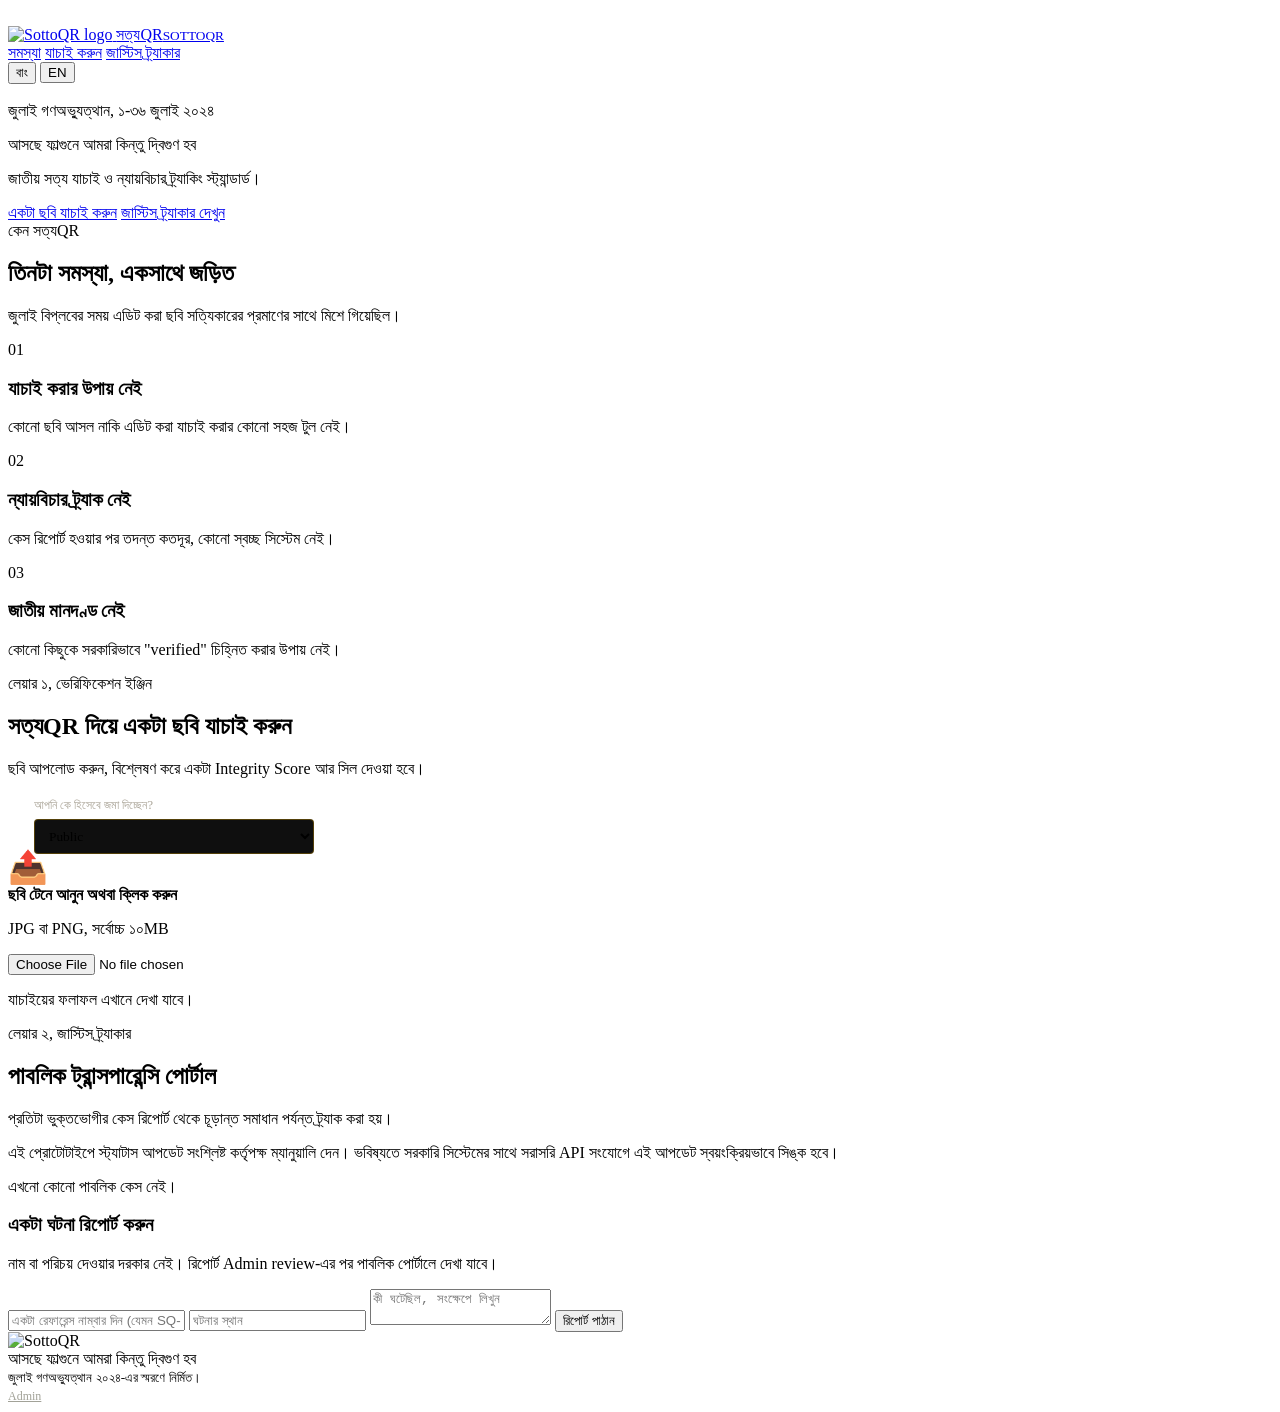
==== sottoqr/templates/index.html @ b99c2cec "first" ====
<!DOCTYPE html>
<html lang="bn" lang-mode="bn">
<head>
<meta charset="UTF-8" />
<meta name="viewport" content="width=device-width, initial-scale=1.0" />
<title>SottoQR - সত্যQR</title>
<link rel="icon" type="image/jpeg" href="/static/img/logo.jpg" />
<link rel="preconnect" href="https://fonts.googleapis.com">
<link href="https://fonts.googleapis.com/css2?family=Baloo+Da+2:wght@600;700;800&family=Anton&family=Noto+Sans+Bengali:wght@400;600;700&family=Noto+Sans:wght@400;600;700&display=swap" rel="stylesheet">
<link rel="stylesheet" href="/static/css/style.css" />
</head>
<body>

<div class="poster-wall" aria-hidden="true">
<img src="/static/img/poster-longmarch.jpg" alt="" /><img src="/static/img/poster-sunburst.jpg" alt="" /><img src="/static/img/poster-18years.jpg" alt="" /><img src="/static/img/poster-salute.jpg" alt="" /><img src="/static/img/poster-red.jpg" alt="" /><img src="/static/img/poster-stepdown.jpg" alt="" /><img src="/static/img/collage.jpg" alt="" /><img src="/static/img/poster-red.jpg" alt="" /><img src="/static/img/poster-longmarch.jpg" alt="" /><img src="/static/img/collage.jpg" alt="" /><img src="/static/img/poster-red.jpg" alt="" /><img src="/static/img/collage.jpg" alt="" /><img src="/static/img/poster-sunburst.jpg" alt="" /><img src="/static/img/poster-red.jpg" alt="" /><img src="/static/img/poster-18years.jpg" alt="" /><img src="/static/img/poster-red.jpg" alt="" /><img src="/static/img/poster-sunburst.jpg" alt="" /><img src="/static/img/poster-red.jpg" alt="" /><img src="/static/img/collage.jpg" alt="" /><img src="/static/img/poster-18years.jpg" alt="" /><img src="/static/img/poster-red.jpg" alt="" /><img src="/static/img/poster-stepdown.jpg" alt="" /><img src="/static/img/collage.jpg" alt="" /><img src="/static/img/poster-red.jpg" alt="" /><img src="/static/img/poster-sunburst.jpg" alt="" /><img src="/static/img/poster-salute.jpg" alt="" /><img src="/static/img/collage.jpg" alt="" /><img src="/static/img/poster-red.jpg" alt="" /><img src="/static/img/collage.jpg" alt="" /><img src="/static/img/poster-18years.jpg" alt="" /><img src="/static/img/poster-red.jpg" alt="" /><img src="/static/img/poster-sunburst.jpg" alt="" /><img src="/static/img/poster-red.jpg" alt="" /><img src="/static/img/collage.jpg" alt="" /><img src="/static/img/poster-stepdown.jpg" alt="" /><img src="/static/img/poster-sunburst.jpg" alt="" /><img src="/static/img/poster-longmarch.jpg" alt="" /><img src="/static/img/poster-18years.jpg" alt="" /><img src="/static/img/poster-sunburst.jpg" alt="" /><img src="/static/img/collage.jpg" alt="" /><img src="/static/img/poster-red.jpg" alt="" /><img src="/static/img/collage.jpg" alt="" /><img src="/static/img/poster-longmarch.jpg" alt="" /><img src="/static/img/collage.jpg" alt="" /><img src="/static/img/poster-stepdown.jpg" alt="" /><img src="/static/img/poster-salute.jpg" alt="" /><img src="/static/img/poster-sunburst.jpg" alt="" /><img src="/static/img/poster-red.jpg" alt="" /><img src="/static/img/collage.jpg" alt="" /><img src="/static/img/poster-salute.jpg" alt="" /><img src="/static/img/poster-sunburst.jpg" alt="" /><img src="/static/img/poster-longmarch.jpg" alt="" /><img src="/static/img/poster-red.jpg" alt="" /><img src="/static/img/collage.jpg" alt="" /><img src="/static/img/poster-salute.jpg" alt="" /><img src="/static/img/poster-red.jpg" alt="" /><img src="/static/img/collage.jpg" alt="" /><img src="/static/img/poster-red.jpg" alt="" /><img src="/static/img/collage.jpg" alt="" /><img src="/static/img/poster-sunburst.jpg" alt="" />
</div>
<div class="poster-wall-overlay" aria-hidden="true"></div>

<nav class="nav">
  <div class="nav-inner">
    <a class="brand" href="#top">
      <img class="brand-logo" src="/static/img/logo.jpg" alt="SottoQR logo" />
      <span class="brand-name" data-i18n="brandName">সত্যQR<small>SOTTOQR</small></span>
    </a>
    <div class="nav-links">
      <a class="section-link" href="#problem" data-i18n="navAbout">সমস্যা</a>
      <a class="section-link" href="#verify" data-i18n="navVerify">যাচাই করুন</a>
      <a class="section-link" href="#portal" data-i18n="navPortal">জাস্টিস ট্র্যাকার</a>
      <div class="lang-switch">
        <button data-lang="bn" class="active">বাং</button>
        <button data-lang="en">EN</button>
      </div>
    </div>
  </div>
</nav>

<header class="hero" id="top">
  <img class="hero-fist" src="/static/img/fist-icon.png" alt="" aria-hidden="true" />
  <div class="hero-content">
    <span class="hero-eyebrow" data-i18n="heroEyebrow">জুলাই গণঅভ্যুত্থান, ১-৩৬ জুলাই ২০২৪</span>
    <p class="hero-tagline" data-i18n="heroTagline">আসছে ফাল্গুনে আমরা কিন্তু দ্বিগুণ হব</p>
    <p class="hero-sub" data-i18n="heroSub">জাতীয় সত্য যাচাই ও ন্যায়বিচার ট্র্যাকিং স্ট্যান্ডার্ড।</p>
    <div class="hero-ctas">
      <a href="#verify" class="btn btn-primary" data-i18n="heroCta1">একটা ছবি যাচাই করুন</a>
      <a href="#portal" class="btn btn-outline" data-i18n="heroCta2">জাস্টিস ট্র্যাকার দেখুন</a>
    </div>
  </div>
</header>

<section class="section section-panel" id="problem">
  <div class="wrap">
    <div class="section-eyebrow" data-i18n="problemEyebrow">কেন সত্যQR</div>
    <h2 class="section-title" data-i18n="problemTitle">তিনটা সমস্যা, একসাথে জড়িত</h2>
    <p class="section-desc" data-i18n="problemDesc">জুলাই বিপ্লবের সময় এডিট করা ছবি সত্যিকারের প্রমাণের সাথে মিশে গিয়েছিল।</p>

    <div class="problem-grid">
      <div class="problem-card">
        <div class="num">01</div>
        <h3 data-i18n="p1title">যাচাই করার উপায় নেই</h3>
        <p data-i18n="p1desc">কোনো ছবি আসল নাকি এডিট করা যাচাই করার কোনো সহজ টুল নেই।</p>
      </div>
      <div class="problem-card">
        <div class="num">02</div>
        <h3 data-i18n="p2title">ন্যায়বিচার ট্র্যাক নেই</h3>
        <p data-i18n="p2desc">কেস রিপোর্ট হওয়ার পর তদন্ত কতদূর, কোনো স্বচ্ছ সিস্টেম নেই।</p>
      </div>
      <div class="problem-card">
        <div class="num">03</div>
        <h3 data-i18n="p3title">জাতীয় মানদণ্ড নেই</h3>
        <p data-i18n="p3desc">কোনো কিছুকে সরকারিভাবে "verified" চিহ্নিত করার উপায় নেই।</p>
      </div>
    </div>
  </div>
</section>

<section class="section" id="verify">
  <div class="wrap">
    <div class="section-eyebrow" data-i18n="verifyEyebrow">লেয়ার ১, ভেরিফিকেশন ইঞ্জিন</div>
    <h2 class="section-title" data-i18n="verifyTitle">সত্যQR দিয়ে একটা ছবি যাচাই করুন</h2>
    <p class="section-desc" data-i18n="verifyDesc">ছবি আপলোড করুন, বিশ্লেষণ করে একটা Integrity Score আর সিল দেওয়া হবে।</p>

    <div class="verify-panel">
      <div style="grid-column: 1 / -1; margin: 20px 26px -6px;">
        <label style="font-size:0.78rem; color:#a9a396; display:block; margin-bottom:6px;" data-i18n="roleLabel">আপনি কে হিসেবে জমা দিচ্ছেন?</label>
        <select id="uploaderRole" style="width:100%; max-width:280px; background:#0f0f0f; border:1px solid rgba(245,183,0,0.3); color:var(--ink); padding:8px 10px; border-radius:4px; font-family:inherit;">
          <option value="Journalist">Journalist</option>
          <option value="Witness">Witness</option>
          <option value="Investigator">Investigator</option>
          <option value="Public" selected>Public</option>
        </select>
      </div>
      <div class="dropzone" id="dropzone">
        <div style="font-size:2rem;">📤</div>
        <div style="font-weight:700;" data-i18n="dropzoneMain">ছবি টেনে আনুন অথবা ক্লিক করুন</div>
        <p data-i18n="dropzoneSub">JPG বা PNG, সর্বোচ্চ ১০MB</p>
        <input type="file" id="fileInput" accept="image/jpeg,image/png" />
      </div>
      <div class="result-panel" id="resultPanel">
        <p class="placeholder-msg" data-i18n="resultPlaceholder">যাচাইয়ের ফলাফল এখানে দেখা যাবে।</p>
      </div>
    </div>
  </div>
</section>

<section class="section section-panel" id="portal">
  <div class="wrap">
    <div class="section-eyebrow" data-i18n="portalEyebrow">লেয়ার ২, জাস্টিস ট্র্যাকার</div>
    <h2 class="section-title" data-i18n="portalTitle">পাবলিক ট্রান্সপারেন্সি পোর্টাল</h2>
    <p class="section-desc" data-i18n="portalDesc">প্রতিটা ভুক্তভোগীর কেস রিপোর্ট থেকে চূড়ান্ত সমাধান পর্যন্ত ট্র্যাক করা হয়।</p>
    <div class="tracker-disclaimer" data-i18n="portalDisclaimer">এই প্রোটোটাইপে স্ট্যাটাস আপডেট সংশ্লিষ্ট কর্তৃপক্ষ ম্যানুয়ালি দেন। ভবিষ্যতে সরকারি সিস্টেমের সাথে সরাসরি API সংযোগে এই আপডেট স্বয়ংক্রিয়ভাবে সিঙ্ক হবে।</div>

    <div class="case-grid" id="caseGrid">
      <p class="placeholder-msg" data-i18n="noCases">এখনো কোনো পাবলিক কেস নেই।</p>
    </div>

    <div class="report-box" id="reportBox">
      <h3 data-i18n="reportTitle">একটা ঘটনা রিপোর্ট করুন</h3>
      <p class="section-desc" data-i18n="reportDesc" style="margin-top:6px;">নাম বা পরিচয় দেওয়ার দরকার নেই। রিপোর্ট Admin review-এর পর পাবলিক পোর্টালে দেখা যাবে।</p>
      <form id="reportForm">
        <input type="text" id="reportRef" data-i18n-placeholder="reportRefPh" placeholder="একটা রেফারেন্স নাম্বার দিন (যেমন SQ-2026-0042)" required />
        <input type="text" id="reportLocation" data-i18n-placeholder="reportLocationPh" placeholder="ঘটনার স্থান" />
        <textarea id="reportSummary" data-i18n-placeholder="reportSummaryPh" placeholder="কী ঘটেছিল, সংক্ষেপে লিখুন"></textarea>
        <button type="submit" class="btn btn-primary" data-i18n="reportSubmit">রিপোর্ট পাঠান</button>
      </form>
      <div id="reportMsg"></div>
    </div>
  </div>
</section>

<footer class="footer">
  <div class="wrap footer-inner">
    <div class="footer-brand">
      <img src="/static/img/logo.jpg" alt="SottoQR" />
      <div>
        <div class="footer-slogan" data-i18n="footerSlogan">আসছে ফাল্গুনে আমরা কিন্তু দ্বিগুণ হব</div>
        <small data-i18n="footerNote">জুলাই গণঅভ্যুত্থান ২০২৪-এর স্মরণে নির্মিত।</small>
      </div>
    </div>
    <a href="/admin" style="font-size:0.75rem; color:#665; opacity:0.6;">Admin</a>
  </div>
</footer>

<script src="/static/js/main.js"></script>
</body>
</html>
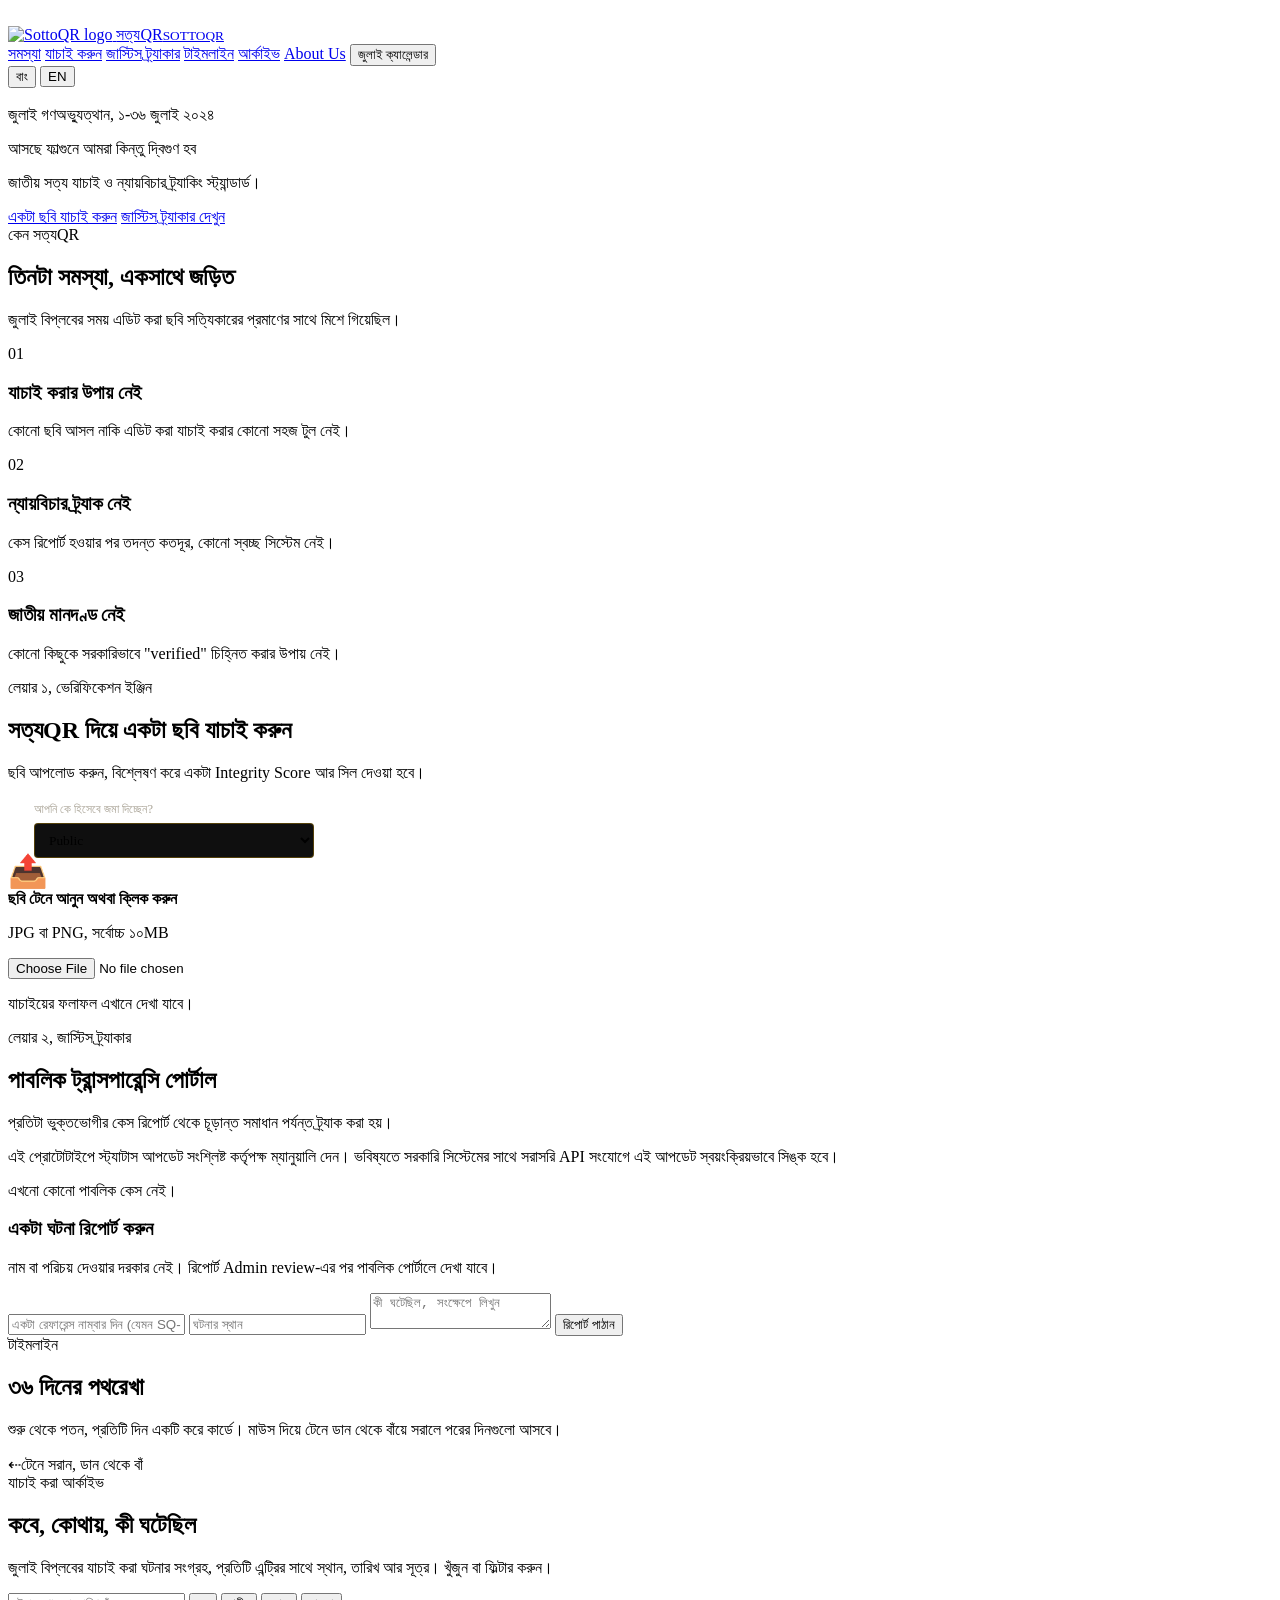
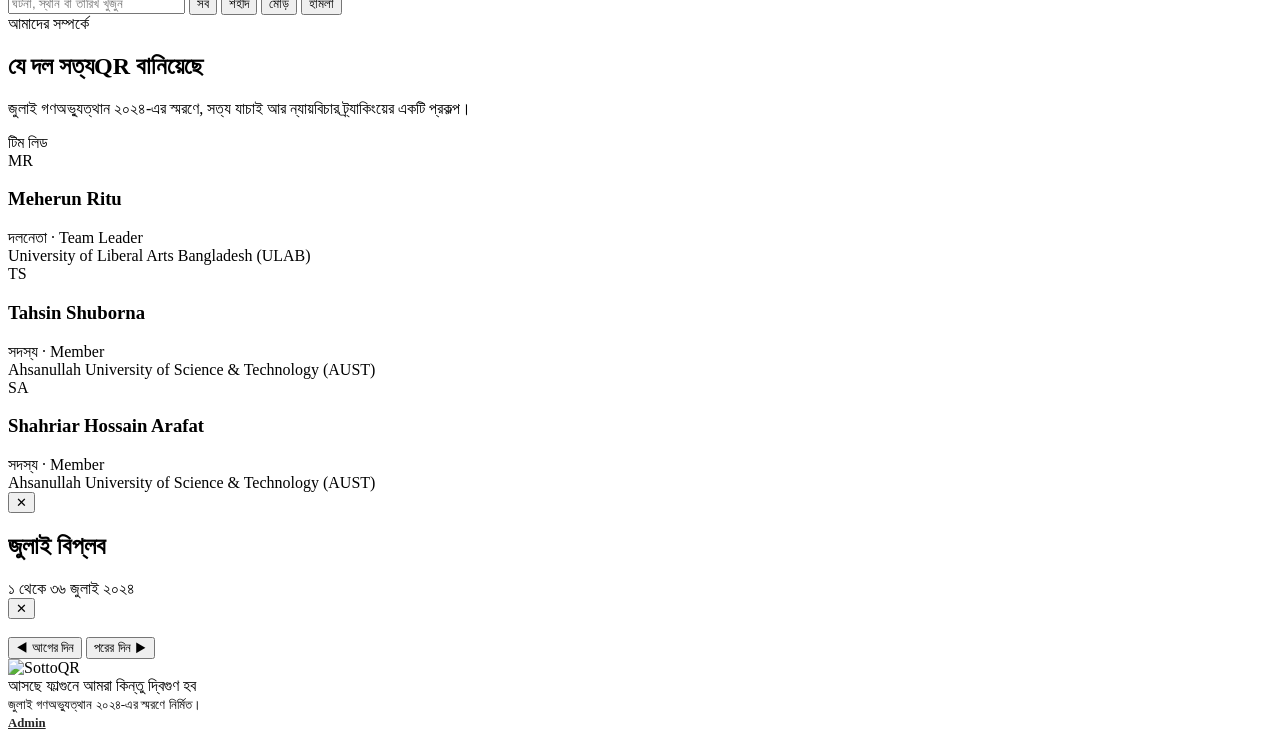
==== commit c2681a10: "new" ====
--- a/sottoqr/templates/index.html
+++ b/sottoqr/templates/index.html
@@ -26,6 +26,10 @@
       <a class="section-link" href="#problem" data-i18n="navAbout">সমস্যা</a>
       <a class="section-link" href="#verify" data-i18n="navVerify">যাচাই করুন</a>
       <a class="section-link" href="#portal" data-i18n="navPortal">জাস্টিস ট্র্যাকার</a>
+      <a class="section-link" href="#timeline" data-i18n="navTimeline">টাইমলাইন</a>
+      <a class="section-link" href="#archive" data-i18n="navArchive">আর্কাইভ</a>
+      <a class="section-link" href="#about" data-i18n="navAboutUs">About Us</a>
+      <button class="ju-july-btn" id="openCal"><span data-i18n="julyBtn">জুলাই ক্যালেন্ডার</span></button>
       <div class="lang-switch">
         <button data-lang="bn" class="active">বাং</button>
         <button data-lang="en">EN</button>
@@ -127,6 +131,95 @@
   </div>
 </section>
 
+<section class="ju-section" id="timeline">
+  <div class="wrap">
+    <div class="ju-kicker" data-i18n="tlKicker">টাইমলাইন</div>
+    <h2 class="ju-title" data-i18n="tlTitle">৩৬ দিনের পথরেখা</h2>
+    <p class="ju-desc" data-i18n="tlDesc">শুরু থেকে পতন, প্রতিটি দিন একটি করে কার্ডে। মাউস দিয়ে টেনে ডান থেকে বাঁয়ে সরালে পরের দিনগুলো আসবে।</p>
+    <div class="ju-tl-hint"><span class="arrow">&#8672;</span><span data-i18n="tlHint">টেনে সরান, ডান থেকে বাঁ</span></div>
+    <div class="ju-rail" id="tlRail" tabindex="0" aria-label="July uprising timeline">
+      <div class="ju-track" id="tlTrack"></div>
+    </div>
+  </div>
+</section>
+
+<section class="ju-section alt" id="archive">
+  <div class="wrap">
+    <div class="ju-kicker" data-i18n="arKicker">যাচাই করা আর্কাইভ</div>
+    <h2 class="ju-title" data-i18n="arTitle">কবে, কোথায়, কী ঘটেছিল</h2>
+    <p class="ju-desc" data-i18n="arDesc">জুলাই বিপ্লবের যাচাই করা ঘটনার সংগ্রহ, প্রতিটি এন্ট্রির সাথে স্থান, তারিখ আর সূত্র। খুঁজুন বা ফিল্টার করুন।</p>
+    <div class="ju-arch-tools">
+      <input class="ju-search" id="archSearch" data-i18n-ph="arSearchPh" placeholder="ঘটনা, স্থান বা তারিখ খুঁজুন" />
+      <button class="ju-chip active" data-cat="all" data-i18n="arAll">সব</button>
+      <button class="ju-chip" data-cat="killing" data-i18n="arMartyr">শহীদ</button>
+      <button class="ju-chip" data-cat="turning" data-i18n="arTurning">মোড়</button>
+      <button class="ju-chip" data-cat="attack" data-i18n="arAttack">হামলা</button>
+    </div>
+    <div class="ju-arch-grid" id="archGrid"></div>
+    <p class="ju-arch-empty" id="archEmpty" style="display:none;" data-i18n="arEmpty">এই খোঁজে কিছু পাওয়া যায়নি।</p>
+  </div>
+</section>
+
+<section class="ju-section" id="about">
+  <div class="wrap">
+    <div class="ju-kicker" data-i18n="abKicker">আমাদের সম্পর্কে</div>
+    <h2 class="ju-title" data-i18n="abTitle">যে দল সত্যQR বানিয়েছে</h2>
+    <p class="ju-desc" data-i18n="abDesc">জুলাই গণঅভ্যুত্থান ২০২৪-এর স্মরণে, সত্য যাচাই আর ন্যায়বিচার ট্র্যাকিংয়ের একটি প্রকল্প।</p>
+    <div class="ju-team">
+      <div class="ju-member lead">
+        <div class="ju-lead-tag" data-i18n="abLeadTag">টিম লিড</div>
+        <div class="ju-avatar">MR</div>
+        <h3>Meherun Ritu</h3>
+        <div class="ju-role" data-i18n="abLead">দলনেতা &middot; Team Leader</div>
+        <div class="ju-inst">University of Liberal Arts Bangladesh (ULAB)</div>
+      </div>
+      <div class="ju-member">
+        <div class="ju-avatar">TS</div>
+        <h3>Tahsin Shuborna</h3>
+        <div class="ju-role" data-i18n="abMember">সদস্য &middot; Member</div>
+        <div class="ju-inst">Ahsanullah University of Science &amp; Technology (AUST)</div>
+      </div>
+      <div class="ju-member">
+        <div class="ju-avatar">SA</div>
+        <h3>Shahriar Hossain Arafat</h3>
+        <div class="ju-role" data-i18n="abMember">সদস্য &middot; Member</div>
+        <div class="ju-inst">Ahsanullah University of Science &amp; Technology (AUST)</div>
+      </div>
+    </div>
+  </div>
+</section>
+
+<div class="ju-cal-overlay" id="calOverlay" role="dialog" aria-modal="true" aria-label="July calendar">
+  <div class="ju-cal">
+    <button class="ju-cal-close" id="calClose" aria-label="Close">&#10005;</button>
+    <div class="ju-cal-head">
+      <h2 data-i18n="calTitle">জুলাই বিপ্লব</h2>
+      <div class="sub" data-i18n="calSub">১ থেকে ৩৬ জুলাই ২০২৪</div>
+    </div>
+    <div class="ju-grid" id="calGrid"></div>
+  </div>
+</div>
+
+<div class="ju-day" id="dayModal" role="dialog" aria-modal="true">
+  <div class="ju-day-card">
+    <button class="ju-day-close" id="dayClose" aria-label="Close">&#10005;</button>
+    <div class="ju-day-band" id="dayBand"></div>
+    <div class="ju-day-inner">
+      <div class="ju-day-meta">
+        <span class="ju-day-num" id="dayNum"></span>
+        <span class="ju-day-greg" id="dayGreg"></span>
+        <span class="ju-day-badge" id="dayBadge"></span>
+      </div>
+      <h3 class="ju-day-t" id="dayTitle"></h3>
+      <p class="ju-day-x" id="dayText"></p>
+    </div>
+    <div class="ju-day-nav">
+      <button id="dayPrev" data-i18n="dayPrev">&#9664; আগের দিন</button>
+      <button id="dayNext" data-i18n="dayNext">পরের দিন &#9654;</button>
+    </div>
+  </div>
+</div>
+
 <footer class="footer">
   <div class="wrap footer-inner">
     <div class="footer-brand">
@@ -136,7 +229,7 @@
         <small data-i18n="footerNote">জুলাই গণঅভ্যুত্থান ২০২৪-এর স্মরণে নির্মিত।</small>
       </div>
     </div>
-    <a href="/admin" style="font-size:0.75rem; color:#665; opacity:0.6;">Admin</a>
+    <a href="/admin" style="font-size:0.8rem; color: var(--yellow); opacity:0.85; font-weight:600;">Admin</a>
   </div>
 </footer>
 
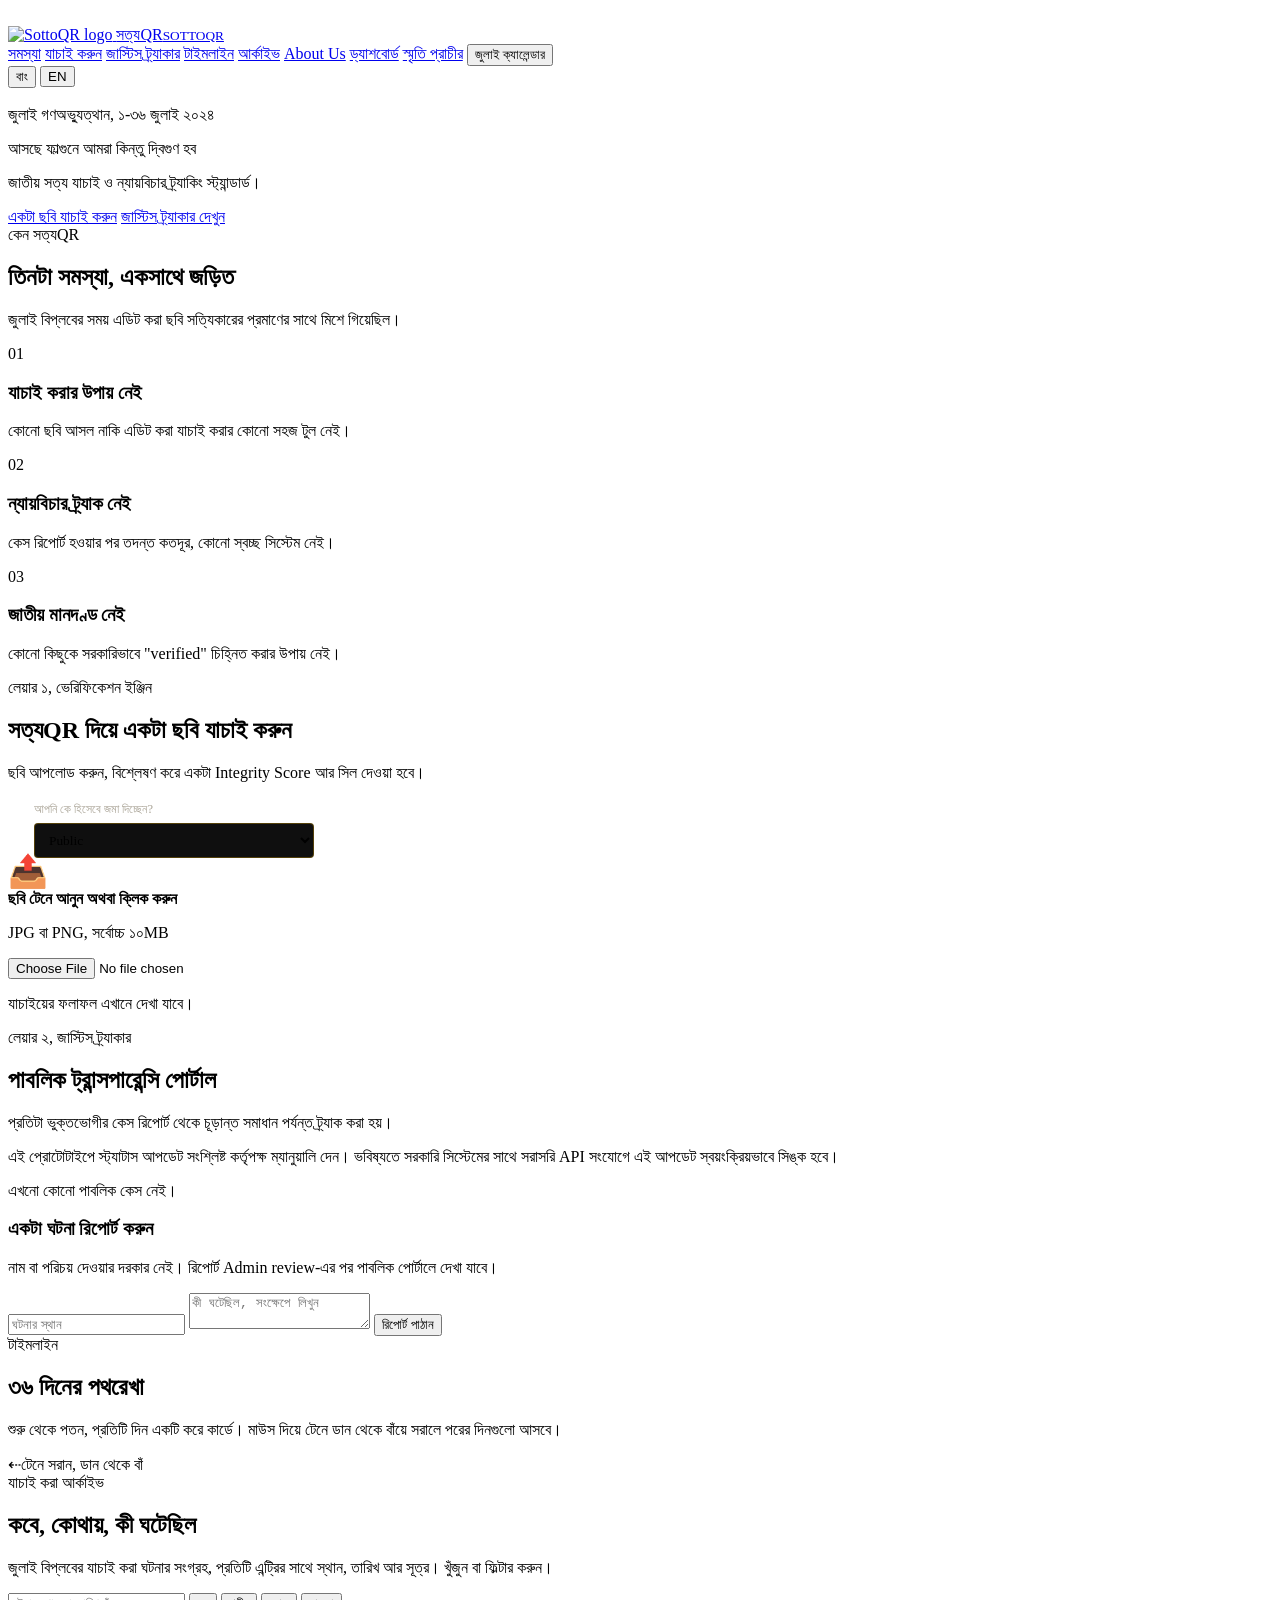
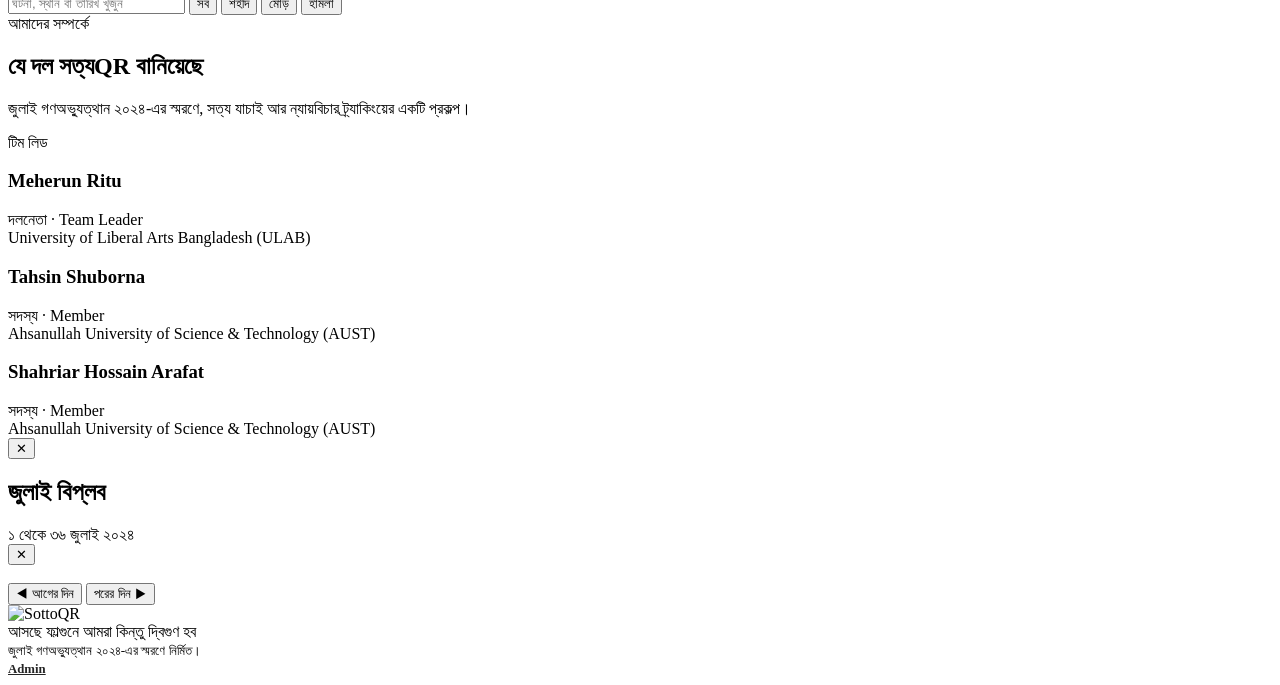
==== commit ca0380b7: "Add files via upload" ====
--- a/sottoqr/templates/index.html
+++ b/sottoqr/templates/index.html
@@ -5,6 +5,8 @@
 <meta name="viewport" content="width=device-width, initial-scale=1.0" />
 <title>SottoQR - সত্যQR</title>
 <link rel="icon" type="image/jpeg" href="/static/img/logo.jpg" />
+<link rel="manifest" href="/static/manifest.json" />
+<meta name="theme-color" content="#0b0b0b" />
 <link rel="preconnect" href="https://fonts.googleapis.com">
 <link href="https://fonts.googleapis.com/css2?family=Baloo+Da+2:wght@600;700;800&family=Anton&family=Noto+Sans+Bengali:wght@400;600;700&family=Noto+Sans:wght@400;600;700&display=swap" rel="stylesheet">
 <link rel="stylesheet" href="/static/css/style.css" />
@@ -29,6 +31,8 @@
       <a class="section-link" href="#timeline" data-i18n="navTimeline">টাইমলাইন</a>
       <a class="section-link" href="#archive" data-i18n="navArchive">আর্কাইভ</a>
       <a class="section-link" href="#about" data-i18n="navAboutUs">About Us</a>
+      <a class="section-link" href="/command-center" data-i18n="navDashboard">ড্যাশবোর্ড</a>
+      <a class="section-link" href="/memorial" data-i18n="navMemorial">স্মৃতি প্রাচীর</a>
       <button class="ju-july-btn" id="openCal"><span data-i18n="julyBtn">জুলাই ক্যালেন্ডার</span></button>
       <div class="lang-switch">
         <button data-lang="bn" class="active">বাং</button>
@@ -121,7 +125,6 @@
       <h3 data-i18n="reportTitle">একটা ঘটনা রিপোর্ট করুন</h3>
       <p class="section-desc" data-i18n="reportDesc" style="margin-top:6px;">নাম বা পরিচয় দেওয়ার দরকার নেই। রিপোর্ট Admin review-এর পর পাবলিক পোর্টালে দেখা যাবে।</p>
       <form id="reportForm">
-        <input type="text" id="reportRef" data-i18n-placeholder="reportRefPh" placeholder="একটা রেফারেন্স নাম্বার দিন (যেমন SQ-2026-0042)" required />
         <input type="text" id="reportLocation" data-i18n-placeholder="reportLocationPh" placeholder="ঘটনার স্থান" />
         <textarea id="reportSummary" data-i18n-placeholder="reportSummaryPh" placeholder="কী ঘটেছিল, সংক্ষেপে লিখুন"></textarea>
         <button type="submit" class="btn btn-primary" data-i18n="reportSubmit">রিপোর্ট পাঠান</button>
@@ -168,19 +171,16 @@
     <div class="ju-team">
       <div class="ju-member lead">
         <div class="ju-lead-tag" data-i18n="abLeadTag">টিম লিড</div>
-        <div class="ju-avatar">MR</div>
         <h3>Meherun Ritu</h3>
         <div class="ju-role" data-i18n="abLead">দলনেতা &middot; Team Leader</div>
         <div class="ju-inst">University of Liberal Arts Bangladesh (ULAB)</div>
       </div>
       <div class="ju-member">
-        <div class="ju-avatar">TS</div>
         <h3>Tahsin Shuborna</h3>
         <div class="ju-role" data-i18n="abMember">সদস্য &middot; Member</div>
         <div class="ju-inst">Ahsanullah University of Science &amp; Technology (AUST)</div>
       </div>
       <div class="ju-member">
-        <div class="ju-avatar">SA</div>
         <h3>Shahriar Hossain Arafat</h3>
         <div class="ju-role" data-i18n="abMember">সদস্য &middot; Member</div>
         <div class="ju-inst">Ahsanullah University of Science &amp; Technology (AUST)</div>
@@ -234,5 +234,6 @@
 </footer>
 
 <script src="/static/js/main.js"></script>
+<script src="/static/js/explainscore.js"></script>
 </body>
 </html>
